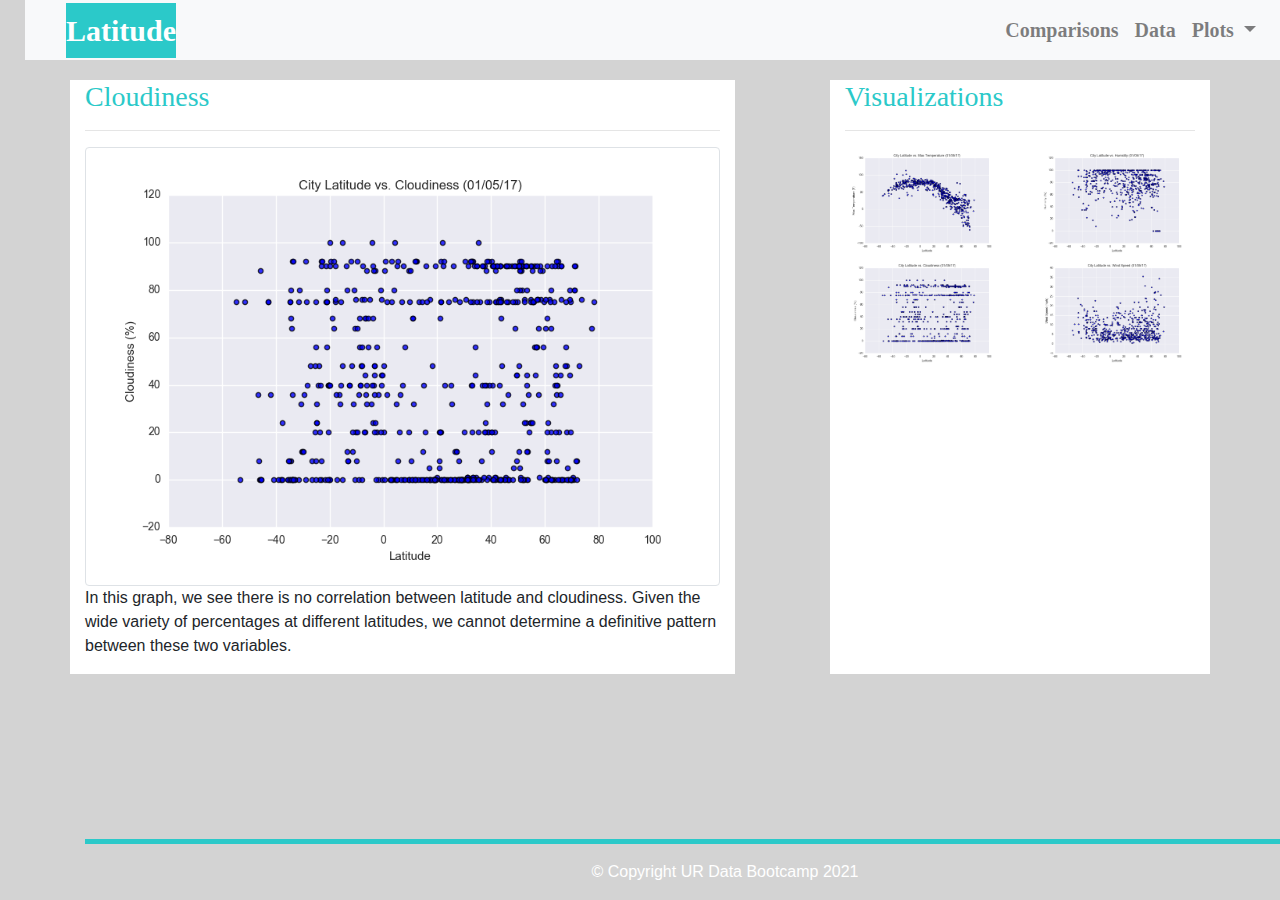
==== cloudiness.html @ 57b1c0c2 "nav updates" ====
<!doctype html>
<html lang="en">
  <head>
    <!-- Required meta tags -->
    <meta charset="utf-8">
    <meta name="viewport" content="width=device-width, initial-scale=1">

    <!-- Bootstrap CSS -->
    <link rel="stylesheet" href="https://stackpath.bootstrapcdn.com/bootstrap/4.3.1/css/bootstrap.min.css" integrity="sha384-ggOyR0iXCbMQv3Xipma34MD+dH/1fQ784/j6cY/iJTQUOhcWr7x9JvoRxT2MZw1T" crossorigin="anonymous">

     <!-- Optional JavaScript -->
    <!-- jQuery first, then Popper.js, then Bootstrap JS -->
    <script src="https://code.jquery.com/jquery-3.3.1.slim.min.js" integrity="sha384-q8i/X+965DzO0rT7abK41JStQIAqVgRVzpbzo5smXKp4YfRvH+8abtTE1Pi6jizo" crossorigin="anonymous"></script>
    <script src="https://cdnjs.cloudflare.com/ajax/libs/popper.js/1.14.7/umd/popper.min.js" integrity="sha384-UO2eT0CpHqdSJQ6hJty5KVphtPhzWj9WO1clHTMGa3JDZwrnQq4sF86dIHNDz0W1" crossorigin="anonymous"></script>
    <script src="https://stackpath.bootstrapcdn.com/bootstrap/4.3.1/js/bootstrap.min.js" integrity="sha384-JjSmVgyd0p3pXB1rRibZUAYoIIy6OrQ6VrjIEaFf/nJGzIxFDsf4x0xIM+B07jRM" crossorigin="anonymous"></script>

    <title>Web Visualization Dashboard</title>

     <!--CSS Link-->
    <link rel="stylesheet" type="text/css" href="style.css">

  </head>
  
  <body>
<!-- Navigation Section -->
<nav class="navbar navbar-expand-lg navbar-light bg-light">
  <a class="navbar-brand" href="index.html" style="color: white">Latitude</a>
  <button class="navbar-toggler" type="button" data-toggle="collapse" data-target="#navbarSupportedContent" aria-controls="navbarSupportedContent" aria-expanded="false" aria-label="Toggle navigation">
    <span class="navbar-toggler-icon"></span>
  </button>
  <div class="collapse navbar-collapse" id="navbarSupportedContent">
    <ul class="navbar-nav ml-auto">
      <li class="nav-item">
        <a class="nav-link" href="Comparisons.html">Comparisons</a>
      </li>
      <li class="nav-item">
        <a class="nav-link" href="Data.html">Data</a>
      </li>
      <li class="nav-item dropdown">
        <a class="nav-link dropdown-toggle" href="#" id="navbarDropdownMenuLink" role="button" data-toggle="dropdown" aria-haspopup="true" aria-expanded="false">
          Plots
        </a>
        <div class="dropdown-menu" aria-labelledby="navbarDropdownMenuLink">
          <a class="dropdown-item" href="cloudiness.html">Cloudiness</a>
          <a class="dropdown-item" href="humidity.html">Humidity</a>
          <a class="dropdown-item" href="max_temperature.html">Temperature</a>
          <a class="dropdown-item" href="wind_speed.html">Wind Speed</a>
        </div>
      </li>
    </ul>
  </div>
</nav>

   
      <!-- Content here -->
    
    <div class="container">
    <div class="row">
      <div class="col-md-7" style="background-color:white">
        <h3 style="color: rgb(43, 201, 201)">Cloudiness</h3>
        <hr></hr>
        <div class="thumbnail">
          <img src="Resources/assets/images/Fig3.png" alt="cloudiness" class="img-thumbnail">
        </div>
        <div class="box">
            <p>In this graph, we see there is no correlation between latitude and cloudiness.
            Given the wide variety of percentages at different latitudes, we cannot determine a 
            definitive pattern between these two variables.</p>
          </div>
      </div>
  




    <div class="col-md-4 offset-md-1" style="background-color:white">
      <h3 style="color: rgb(43, 201, 201)">Visualizations</h3>
      <hr></hr>
      <div class="row">
        <div class="col-3 col-md-6"><a href="max_temperature.html"><img src="Resources/assets/images/Fig1.png" class="img-fluid" alt="temperature"></div> 
        <div class="col-3 col-md-6"><a href="humidity.html"><img src="Resources/assets/images/Fig2.png" class="img-fluid" alt="humidity"></div>
        <div class="col-3 col-md-6"><a href="cloudiness.html"><img src="Resources/assets/images/Fig3.png" class="img-fluid" alt="cloudiness"></div>
        <div class="col-3 col-md-6"><a href="wind_speed.html"><img src="Resources/assets/images/Fig4.png" class="img-fluid" alt="wind speed"></div> 
    </div>
   </div> 
  </div>  


  <!-- Start of footer -->
<footer class="page-footer font-small footer-dark">
  <div class="footer-copyright text-center py-3">© Copyright UR Data Bootcamp 2021</div>
</footer>
</body>
</html>
  <!-- End of footer -->    

</body>
</html>
---- style.css ----
body {
    background-color: lightgrey;
}

.navbar {
    max-height: 60px;
    color: white;
    background-color:rgb(43, 201, 201);
    margin-left: 25px;
    margin-right: 25 px;
    padding: absolute; 
    font-family: Georgia, 'Times New Roman', Times, serif;
    font-weight: bold;
    font-size: 20px;
}

a.navbar-brand {
    max-height: 60px;
    background-color:  rgb(43, 201, 201);
    margin-left: 25px;
    margin-right: 25px;
    padding: absolute; 
    font-family: Georgia, 'Times New Roman', Times, serif;
    font-weight: bold;
    font-size: 30px;
}


.nav-item {
    color: white;
}

.dropdown-menu {
    margin: 0;
}

.row {
    margin: 10 px
}

.container {
    margin-top: 20px;
}
.box {
    margin: 20 px
}

.page-footer{
    background-color: lightgrey;
    margin-top: 30px;
    align: "center";
    position: fixed;
    bottom: 0;
    width: 100%;
}

.footer-copyright{
    color: white;
    border-top: 5px solid rgb(43, 201, 201);
}

h3{
    font-family: Georgia, 'Times New Roman', Times, serif;
    color: black;
    padding: 15 px;
}

.thumbnail{
    padding: 12 px;
    border: none;
}

.p {
    font-family: Georgia, 'Times New Roman', Times, serif;
    font-size: large;
    padding: 10 px;
}

@media (min-width: 0px) and (max-width: 767px) {
    /*Nav Bar Info*/
    .navbar.bg-light{
        background-color: rgb(43, 201, 201) !important;    
    }

    .navbar-collapse{
        background-color:  white;
    }
    .navbar{
        padding:inherit;
    }
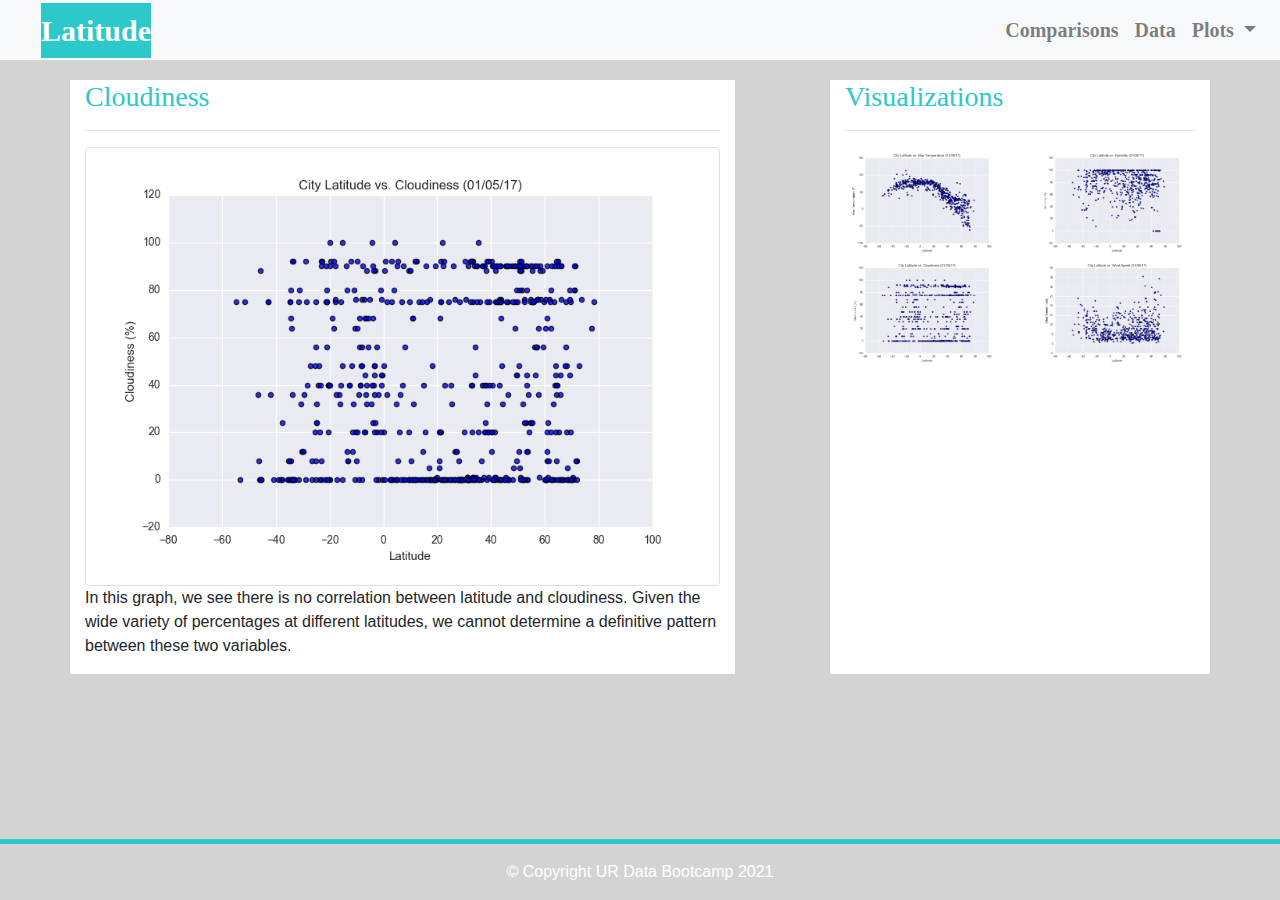
==== commit 6dc7d30f: "footer update" ====
--- a/cloudiness.html
+++ b/cloudiness.html
@@ -84,15 +84,13 @@
     </div>
    </div> 
   </div>  
-
+</div>
 
   <!-- Start of footer -->
 <footer class="page-footer font-small footer-dark">
   <div class="footer-copyright text-center py-3">© Copyright UR Data Bootcamp 2021</div>
 </footer>
-</body>
-</html>
   <!-- End of footer -->    
 
-</body>
+ </body>
 </html>--- a/style.css
+++ b/style.css
@@ -6,8 +6,6 @@
     max-height: 60px;
     color: white;
     background-color:rgb(43, 201, 201);
-    margin-left: 25px;
-    margin-right: 25 px;
     padding: absolute; 
     font-family: Georgia, 'Times New Roman', Times, serif;
     font-weight: bold;
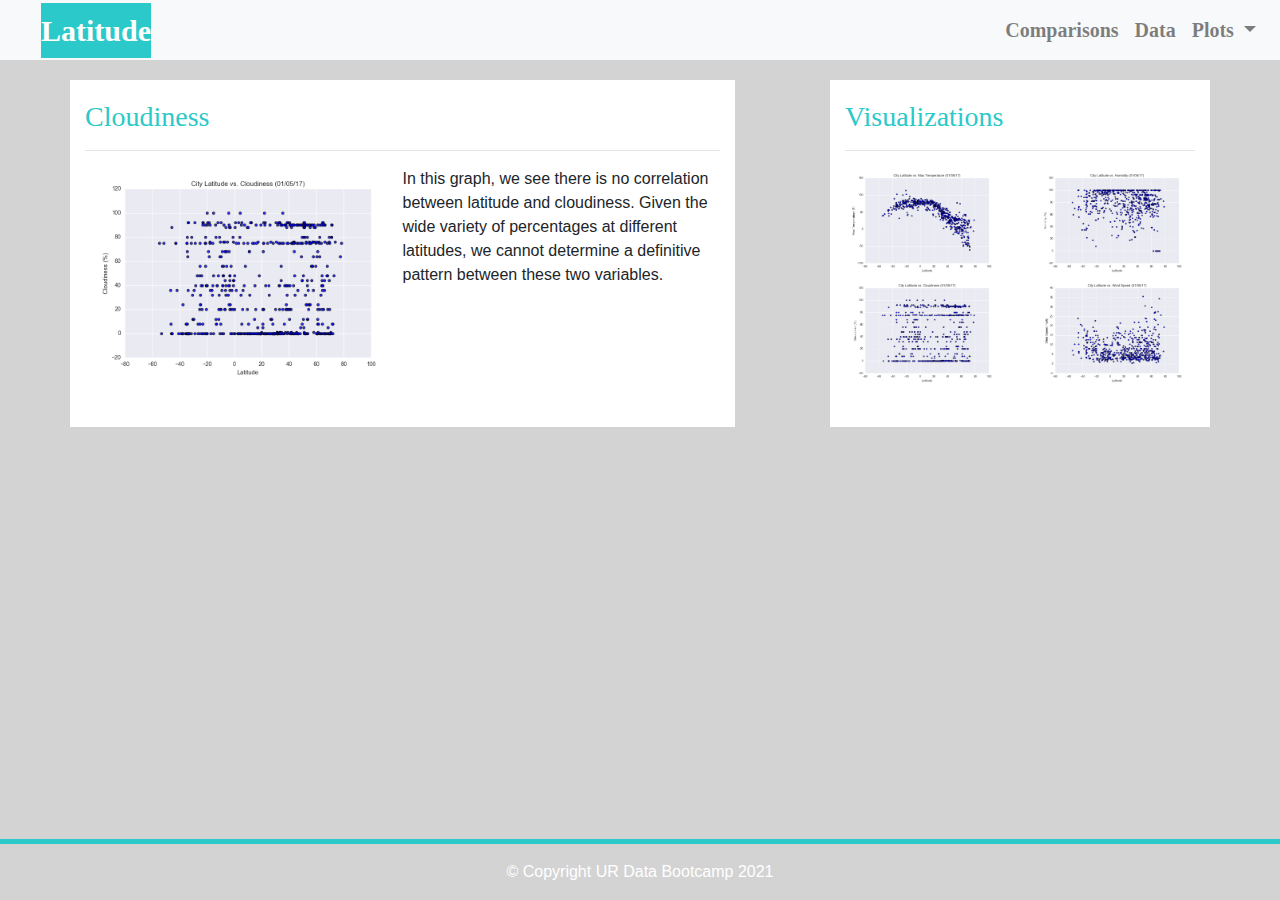
==== commit 1043093e: "cloudiness style update" ====
--- a/cloudiness.html
+++ b/cloudiness.html
@@ -55,12 +55,12 @@
       <!-- Content here -->
     
     <div class="container">
-    <div class="row">
+     <div class="row">
       <div class="col-md-7" style="background-color:white">
-        <h3 style="color: rgb(43, 201, 201)">Cloudiness</h3>
+        <h3 style="color: #2bc9c9">Cloudiness</h3>
         <hr></hr>
         <div class="thumbnail">
-          <img src="Resources/assets/images/Fig3.png" alt="cloudiness" class="img-thumbnail">
+          <img src="Resources/assets/images/Fig3.png" alt="Cloudiness" class="vizualization rounded float-left" width=50%>
         </div>
         <div class="box">
             <p>In this graph, we see there is no correlation between latitude and cloudiness.
--- a/style.css
+++ b/style.css
@@ -43,9 +43,18 @@
     margin: 20 px
 }
 
+}.content{
+    padding-top: 50px;
+    padding-bottom: 80px;
+    overflow: hidden;
+}
+.content.bg-white{
+    margin-top: 15px;
+}
+
 .page-footer{
     background-color: lightgrey;
-    margin-top: 30px;
+    margin-top: 50px;
     align: "center";
     position: fixed;
     bottom: 0;
@@ -68,11 +77,24 @@
     border: none;
 }
 
+.col-md-7{
+    background-color: white;
+    padding-top: 20px;
+    padding-bottom: 40px;
+}
+
 .p {
     font-family: Georgia, 'Times New Roman', Times, serif;
     font-size: large;
     padding: 10 px;
 }
+
+.col-md-4{
+    background-color: white;
+    padding-top: 20px;
+    padding-bottom: 40px;
+}
+
 
 @media (min-width: 0px) and (max-width: 767px) {
     /*Nav Bar Info*/
@@ -81,7 +103,7 @@
     }
 
     .navbar-collapse{
-        background-color:  white;
+        background-color: white;
     }
     .navbar{
         padding:inherit;
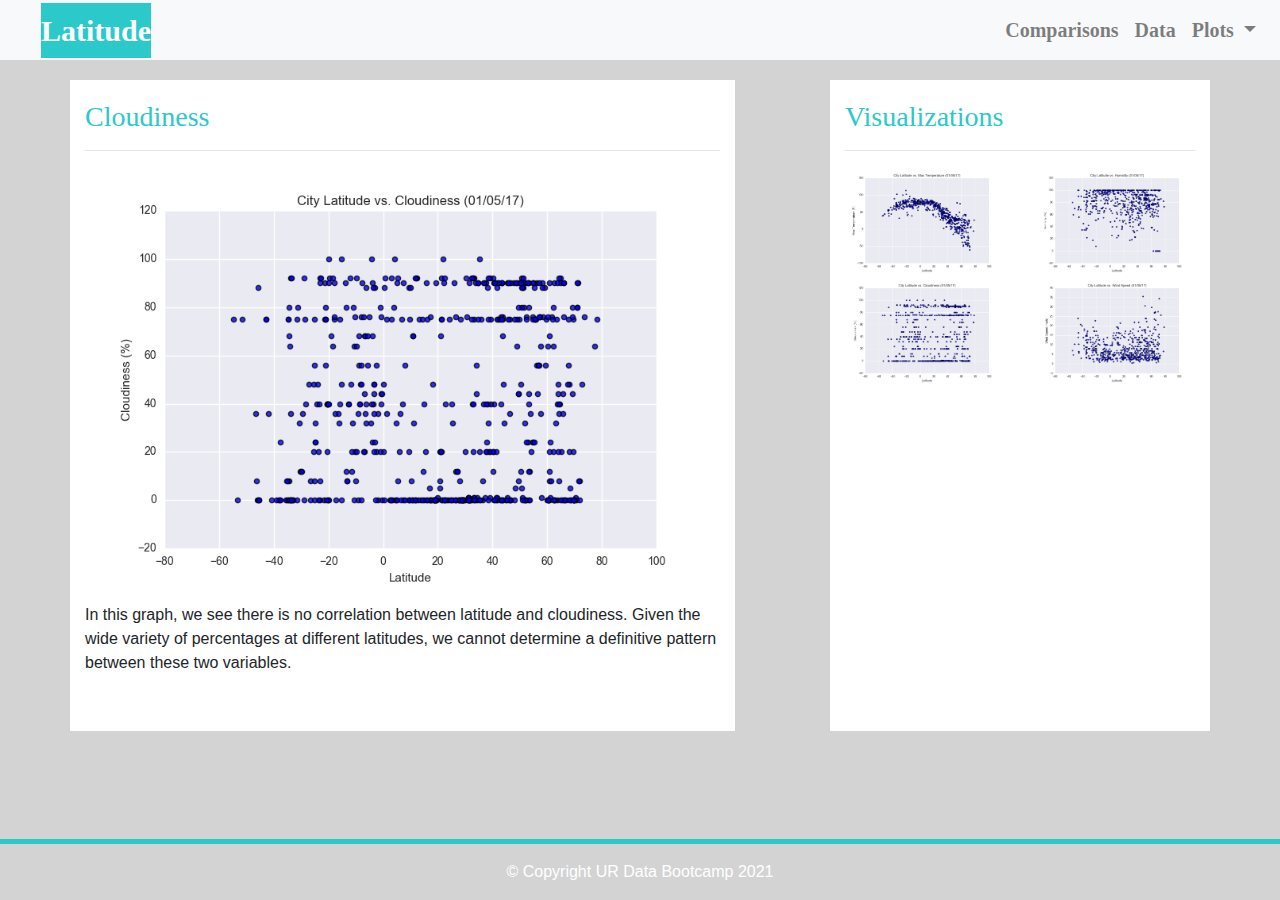
==== commit 28907a7c: "Update cloudiness.html" ====
--- a/cloudiness.html
+++ b/cloudiness.html
@@ -60,7 +60,7 @@
         <h3 style="color: #2bc9c9">Cloudiness</h3>
         <hr></hr>
         <div class="thumbnail">
-          <img src="Resources/assets/images/Fig3.png" alt="Cloudiness" class="vizualization rounded float-left" width=50%>
+          <img src="Resources/assets/images/Fig3.png" alt="Cloudiness" class="vizualization rounded float-left" width=100%>
         </div>
         <div class="box">
             <p>In this graph, we see there is no correlation between latitude and cloudiness.
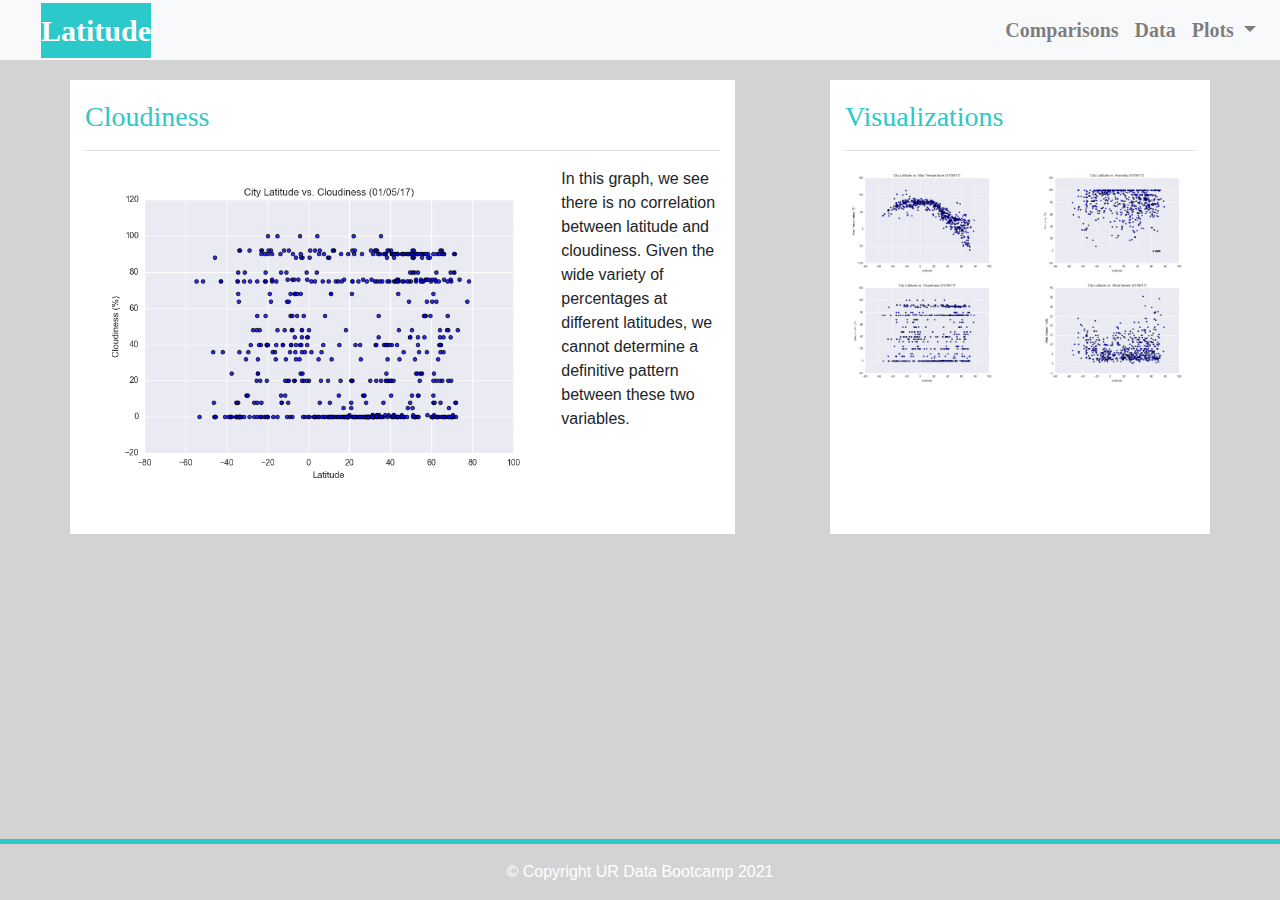
==== commit 7c806cdd: "Update cloudiness.html" ====
--- a/cloudiness.html
+++ b/cloudiness.html
@@ -60,7 +60,7 @@
         <h3 style="color: #2bc9c9">Cloudiness</h3>
         <hr></hr>
         <div class="thumbnail">
-          <img src="Resources/assets/images/Fig3.png" alt="Cloudiness" class="vizualization rounded float-left" width=100%>
+          <img src="Resources/assets/images/Fig3.png" alt="Cloudiness" class="vizualization rounded float-left" width=75%>
         </div>
         <div class="box">
             <p>In this graph, we see there is no correlation between latitude and cloudiness.
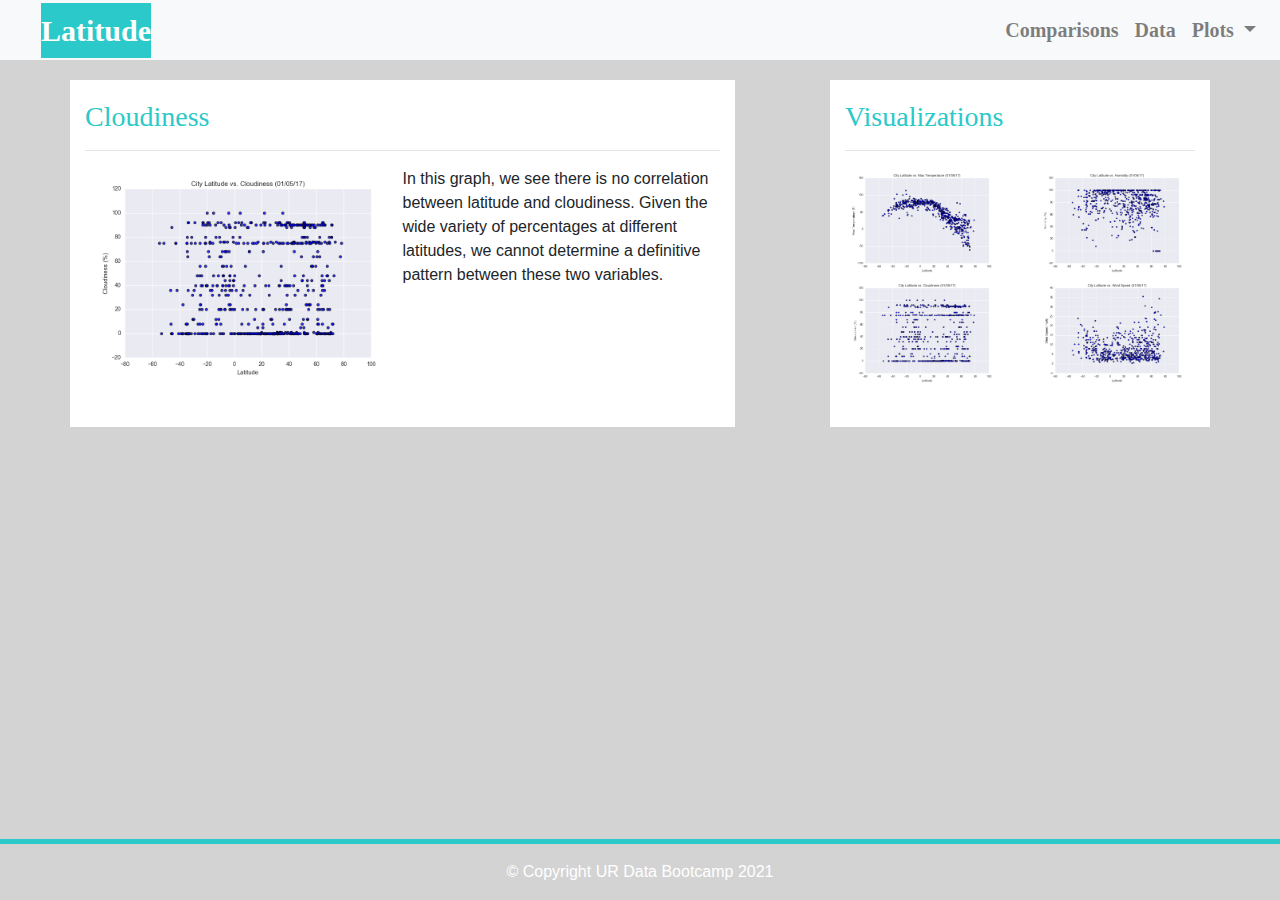
==== commit bb53ab27: "width of images" ====
--- a/cloudiness.html
+++ b/cloudiness.html
@@ -60,7 +60,7 @@
         <h3 style="color: #2bc9c9">Cloudiness</h3>
         <hr></hr>
         <div class="thumbnail">
-          <img src="Resources/assets/images/Fig3.png" alt="Cloudiness" class="vizualization rounded float-left" width=75%>
+          <img src="Resources/assets/images/Fig3.png" alt="Cloudiness" class="vizualization rounded float-left" width=50%>
         </div>
         <div class="box">
             <p>In this graph, we see there is no correlation between latitude and cloudiness.
